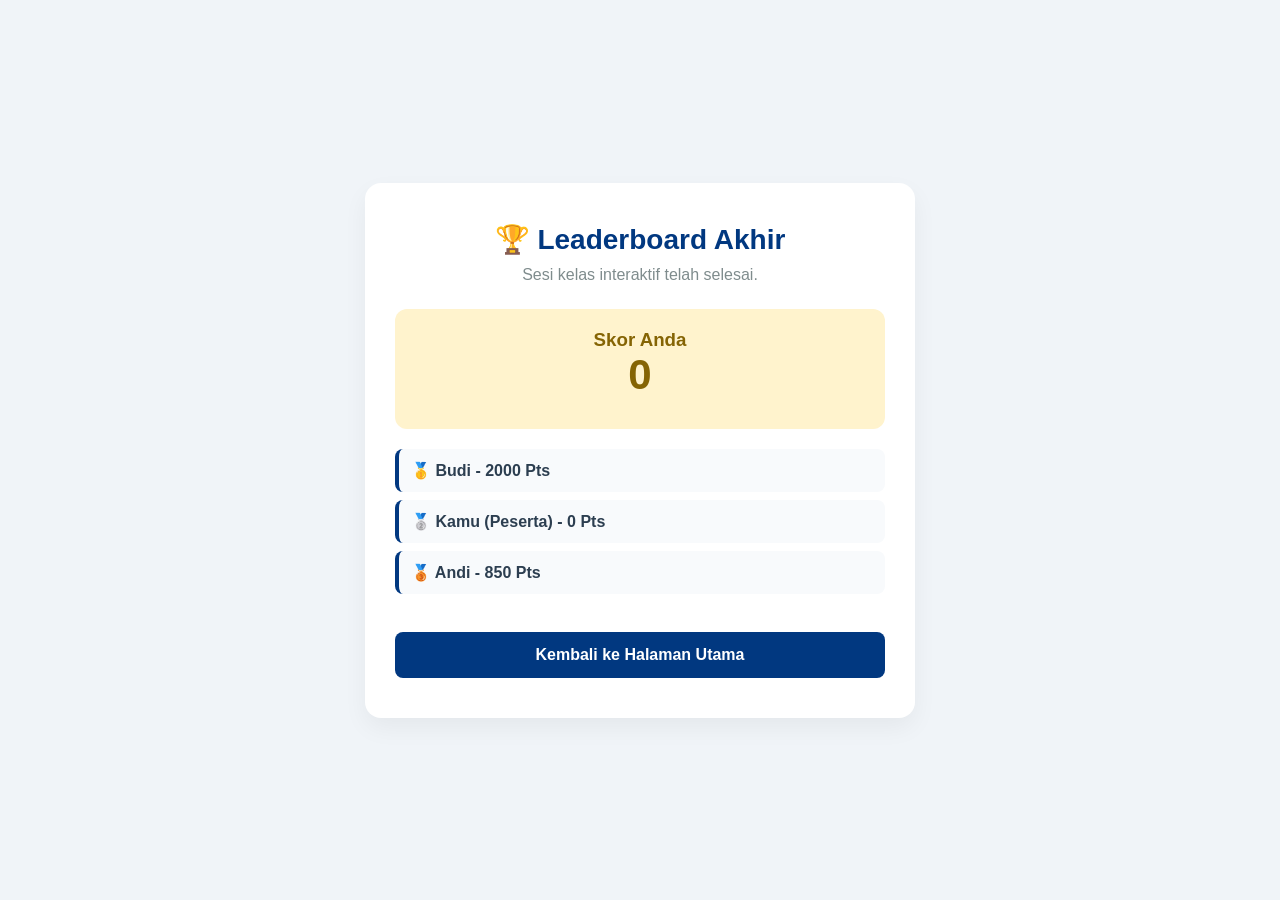
==== leaderboard.html @ 4242c5da "Progress: Front-End html, css, and js" ====
<!DOCTYPE html>
<html lang="id">
<head>
    <meta charset="UTF-8">
    <meta name="viewport" content="width=device-width, initial-scale=1.0">
    <title>Papan Skor Akhir</title>
    <link rel="stylesheet" href="style.css">
</head>
<body>

    <div class="card">
        <h1>🏆 Leaderboard Akhir</h1>
        <p>Sesi kelas interaktif telah selesai.</p>
        
        <div style="background: #fff3cd; padding: 20px; border-radius: 12px; margin-bottom: 20px;">
            <h3 style="color: #856404;">Skor Anda</h3>
            <h1 id="final-score-display" style="font-size: 42px; color: #856404;">0</h1>
        </div>

        <ul class="player-list">
            <li>🥇 <span id="winner-name">Budi</span> - 2000 Pts</li>
            <li>🥈 Kamu (<span class="my-name-lbl">Peserta</span>) - <span id="my-score-lbl">0</span> Pts</li>
            <li>🥉 Andi - 850 Pts</li>
        </ul>

        <button class="btn btn-primary" onclick="clearAndGoHome()">Kembali ke Halaman Utama</button>
    </div>

    <script src="app.js"></script>
    <script>
        document.getElementById('final-score-display').innerText = localStorage.getItem('myScore') || 0;
        document.getElementById('my-score-lbl').innerText = localStorage.getItem('myScore') || 0;
        document.querySelectorAll('.my-name-lbl').forEach(el => {
            el.innerText = localStorage.getItem('username') || 'Peserta';
        });
        
        function clearAndGoHome() {
            localStorage.clear();
            window.location.href = 'index.html';
        }
    </script>
</body>
</html>
---- style.css ----
:root {
    --primary: #013880;
    --primary-light: #024caa;
    --accent: #f39c12;
    --bg: #f0f4f8;
    --card-bg: #ffffff;
    --text: #2c3e50;
    
    /* Warna Tombol Kuis (Khas Kahoot/Quizizz) */
    --red: #e21b3c;
    --blue: #1368ce;
    --yellow: #d89e00;
    --green: #26890c;
}

* {
    box-sizing: border-box;
    font-family: 'Segoe UI', Tahoma, Geneva, Verdana, sans-serif;
    margin: 0;
    padding: 0;
}

body {
    background-color: var(--bg);
    color: var(--text);
    display: flex;
    justify-content: center;
    align-items: center;
    min-height: 100vh;
    padding: 20px;
}

.card {
    background: var(--card-bg);
    max-width: 550px;
    width: 100%;
    padding: 40px 30px;
    border-radius: 16px;
    box-shadow: 0 10px 25px rgba(0, 0, 0, 0.05);
    text-align: center;
    animation: fadeIn 0.5s ease-in-out;
}

h1 { color: var(--primary); margin-bottom: 10px; font-size: 28px; }
p { color: #7f8c8d; margin-bottom: 25px; }

/* Form & Input */
.form-group {
    margin-bottom: 15px;
    text-align: left;
}
label { font-weight: 600; font-size: 14px; color: var(--text); }
input[type="text"] {
    width: 100%;
    padding: 12px 15px;
    margin-top: 5px;
    border: 2px solid #cbd5e1;
    border-radius: 8px;
    font-size: 16px;
    transition: all 0.3s;
}
input[type="text"]:focus {
    border-color: var(--primary);
    outline: none;
    box-shadow: 0 0 0 3px rgba(1, 56, 128, 0.15);
}

/* Tombol-Tombol */
.btn {
    width: 100%;
    padding: 14px;
    font-size: 16px;
    font-weight: bold;
    border: none;
    border-radius: 8px;
    cursor: pointer;
    transition: transform 0.1s, background 0.2s;
    margin-top: 10px;
    color: white;
}
.btn:active { transform: scale(0.98); }
.btn-primary { background: var(--primary); }
.btn-primary:hover { background: var(--primary-light); }
.btn-accent { background: var(--accent); }
.btn-accent:hover { opacity: 0.9; }
.btn-danger { background: #e74c3c; }

.divider {
    margin: 25px 0;
    position: relative;
    text-align: center;
}
.divider::before {
    content: "";
    position: absolute;
    top: 50%; left: 0; width: 100%; height: 1px;
    background: #cbd5e1; z-index: 1;
}
.divider span {
    background: var(--card-bg);
    padding: 0 15px;
    position: relative;
    z-index: 2;
    color: #94a3b8;
    font-size: 14px;
}

/* Grid Jawaban Kuis */
.quiz-grid {
    display: grid;
    grid-template-columns: repeat(2, 1fr);
    gap: 15px;
    margin-top: 25px;
}
.btn-quiz {
    padding: 25px 15px;
    font-size: 18px;
    color: white;
    border: none;
    border-radius: 12px;
    cursor: pointer;
    font-weight: bold;
    box-shadow: 0 4px 0 rgba(0,0,0,0.15);
    transition: all 0.1s;
}
.btn-quiz:active { transform: translateY(4px); box-shadow: none; }
.q-red { background: var(--red); }
.q-blue { background: var(--blue); }
.q-yellow { background: var(--yellow); }
.q-green { background: var(--green); }

/* List Pemain di Lobby */
.player-list {
    list-style: none;
    margin: 20px 0;
    max-height: 200px;
    overflow-y: auto;
}
.player-list li {
    background: #f8fafc;
    padding: 12px;
    margin-bottom: 8px;
    border-radius: 8px;
    border-left: 4px solid var(--primary);
    text-align: left;
    font-weight: 600;
    animation: slideIn 0.3s ease-out;
}

/* Animasi */
@keyframes fadeIn {
    from { opacity: 0; transform: translateY(20px); }
    to { opacity: 1; transform: translateY(0); }
}
@keyframes slideIn {
    from { opacity: 0; transform: translateX(-10px); }
    to { opacity: 1; transform: translateX(0); }
}
/* Tambahan Style untuk Tombol Back */
.back-header {
    text-align: left;
    margin-bottom: 15px;
}
.btn-back {
    background: none;
    border: none;
    color: #7f8c8d;
    font-size: 14px;
    font-weight: 600;
    cursor: pointer;
    padding: 5px 10px;
    border-radius: 5px;
    transition: 0.2s;
}
.btn-back:hover {
    background: #e2e8f0;
    color: var(--primary);
}
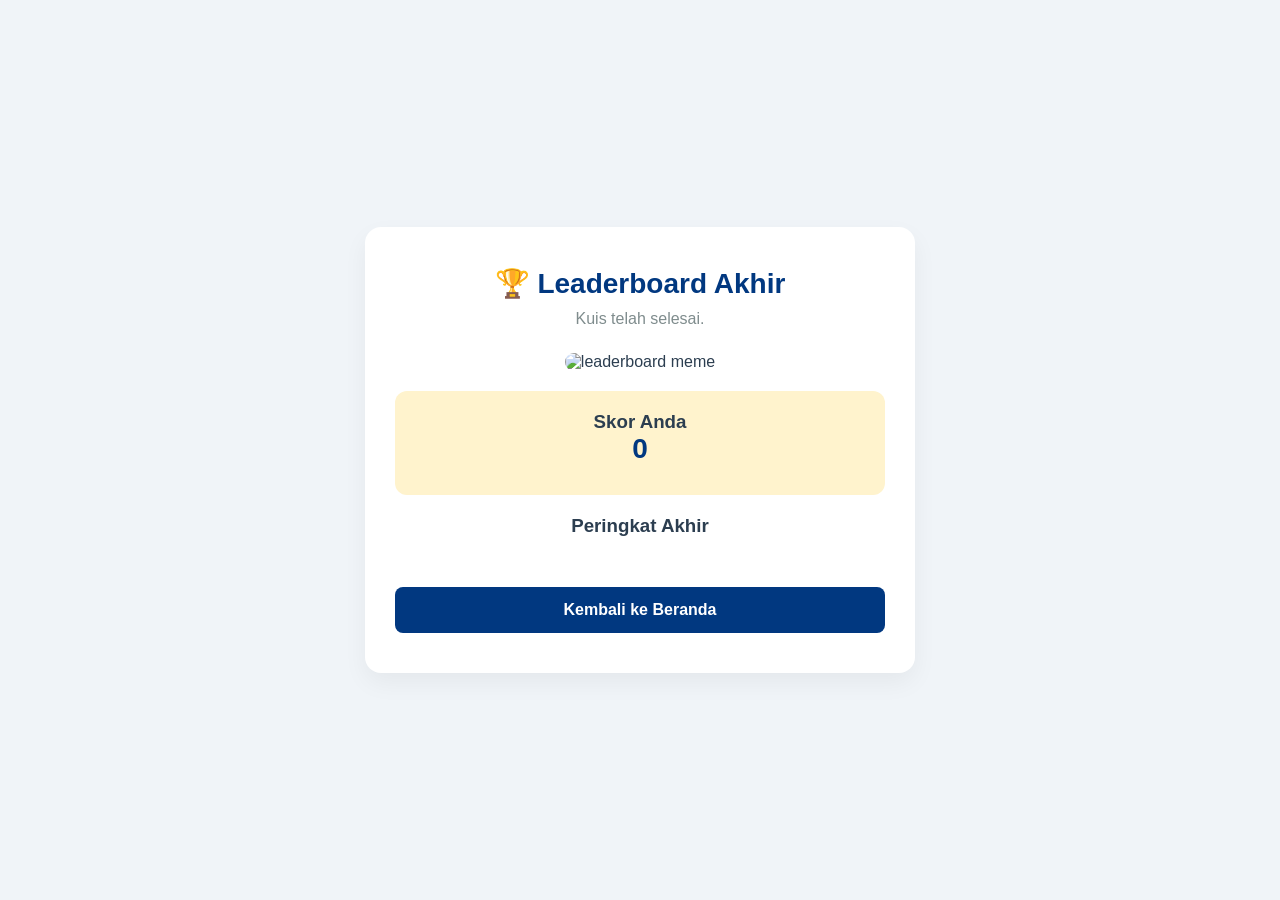
==== commit 7faaf587: "Front-End" ====
--- a/leaderboard.html
+++ b/leaderboard.html
@@ -3,41 +3,40 @@
 <head>
     <meta charset="UTF-8">
     <meta name="viewport" content="width=device-width, initial-scale=1.0">
-    <title>Papan Skor Akhir</title>
+    <title>Leaderboard QuITS</title>
     <link rel="stylesheet" href="style.css">
 </head>
 <body>
 
-    <div class="card">
-        <h1>🏆 Leaderboard Akhir</h1>
-        <p>Sesi kelas interaktif telah selesai.</p>
-        
-        <div style="background: #fff3cd; padding: 20px; border-radius: 12px; margin-bottom: 20px;">
-            <h3 style="color: #856404;">Skor Anda</h3>
-            <h1 id="final-score-display" style="font-size: 42px; color: #856404;">0</h1>
-        </div>
+<div class="card">
+    <h1>🏆 Leaderboard Akhir</h1>
+    <p>Kuis telah selesai.</p>
 
-        <ul class="player-list">
-            <li>🥇 <span id="winner-name">Budi</span> - 2000 Pts</li>
-            <li>🥈 Kamu (<span class="my-name-lbl">Peserta</span>) - <span id="my-score-lbl">0</span> Pts</li>
-            <li>🥉 Andi - 850 Pts</li>
-        </ul>
+    <img
+        id="leaderboard-meme"
+        src="assets/leaderboard.jpg"
+        alt="leaderboard meme"
+        style="max-width:350px; margin-bottom:20px; border-radius:12px;">
 
-        <button class="btn btn-primary" onclick="clearAndGoHome()">Kembali ke Halaman Utama</button>
+    <div id="score-container"
+        style="background:#fff3cd; padding:20px; border-radius:12px; margin-bottom:20px;">
+        <h3>Skor Anda</h3>
+        <h1 id="final-score-display">0</h1>
     </div>
 
-    <script src="app.js"></script>
-    <script>
-        document.getElementById('final-score-display').innerText = localStorage.getItem('myScore') || 0;
-        document.getElementById('my-score-lbl').innerText = localStorage.getItem('myScore') || 0;
-        document.querySelectorAll('.my-name-lbl').forEach(el => {
-            el.innerText = localStorage.getItem('username') || 'Peserta';
-        });
-        
-        function clearAndGoHome() {
-            localStorage.clear();
-            window.location.href = 'index.html';
-        }
-    </script>
+    <h3>Peringkat Akhir</h3>
+
+    <ul id="leaderboard-list" class="player-list"></ul>
+
+    <button class="btn btn-primary" onclick="clearAndGoHome()">
+        Kembali ke Beranda
+    </button>
+</div>
+
+<script src="app.js"></script>
+<script>
+    // Pastikan fungsi dipanggil saat halaman dimuat
+    document.addEventListener('DOMContentLoaded', initLeaderboardPage);
+</script>
 </body>
-</html>+</html>
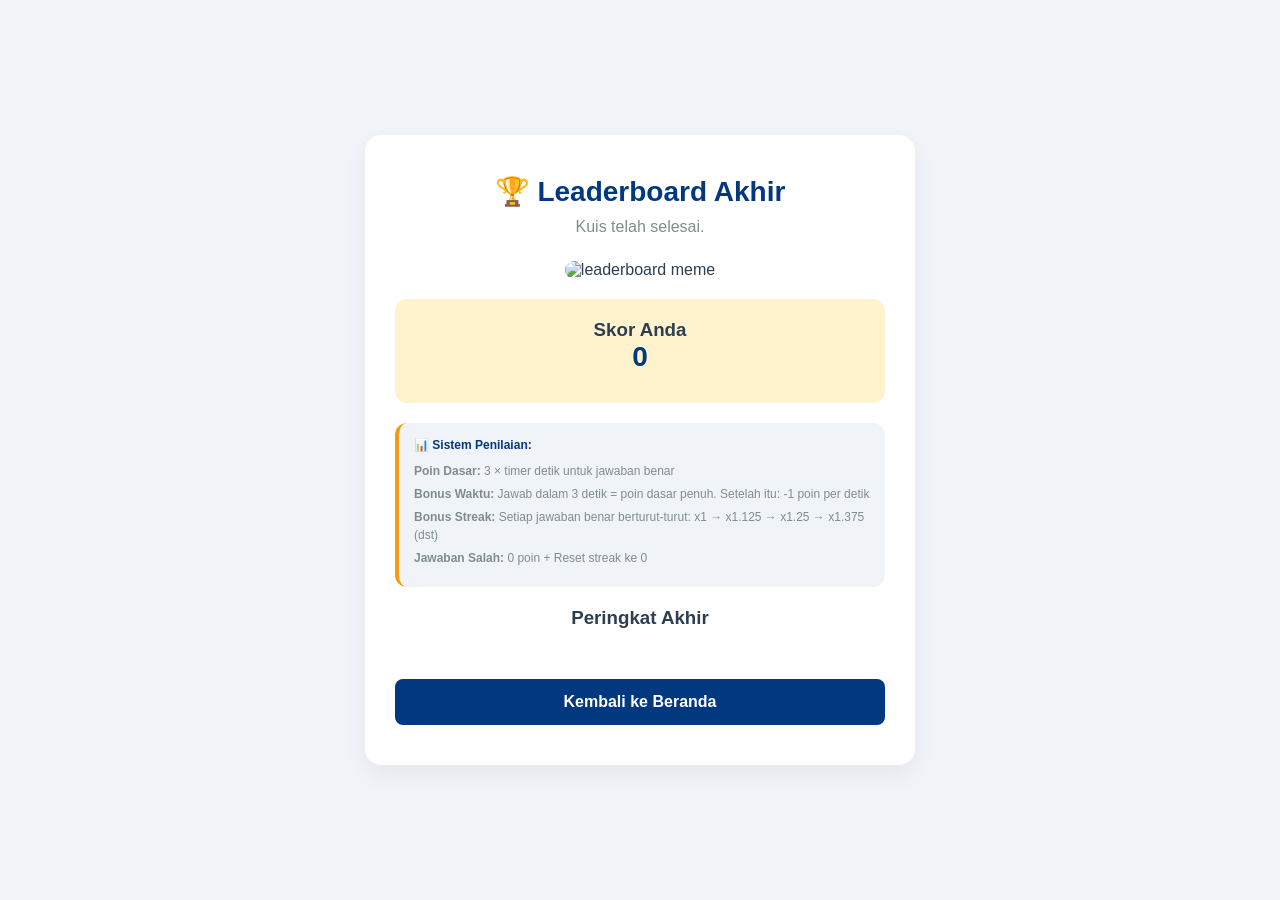
==== commit 0d7d2fbc: "Gamification + UI interaction fix" ====
--- a/leaderboard.html
+++ b/leaderboard.html
@@ -5,6 +5,25 @@
     <meta name="viewport" content="width=device-width, initial-scale=1.0">
     <title>Leaderboard QuITS</title>
     <link rel="stylesheet" href="style.css">
+    <style>
+        .scoring-info {
+            background: #f0f4f8;
+            padding: 15px;
+            border-radius: 12px;
+            margin-bottom: 20px;
+            font-size: 12px;
+            text-align: left;
+            border-left: 4px solid var(--accent);
+        }
+        .scoring-info h4 {
+            margin-bottom: 10px;
+            color: var(--primary);
+        }
+        .scoring-info p {
+            margin: 5px 0;
+            line-height: 1.5;
+        }
+    </style>
 </head>
 <body>
 
@@ -24,6 +43,14 @@
         <h1 id="final-score-display">0</h1>
     </div>
 
+    <div class="scoring-info">
+        <h4>📊 Sistem Penilaian:</h4>
+        <p><strong>Poin Dasar:</strong> 3 × timer detik untuk jawaban benar</p>
+        <p><strong>Bonus Waktu:</strong> Jawab dalam 3 detik = poin dasar penuh. Setelah itu: -1 poin per detik</p>
+        <p><strong>Bonus Streak:</strong> Setiap jawaban benar berturut-turut: x1 → x1.125 → x1.25 → x1.375 (dst)</p>
+        <p><strong>Jawaban Salah:</strong> 0 poin + Reset streak ke 0</p>
+    </div>
+
     <h3>Peringkat Akhir</h3>
 
     <ul id="leaderboard-list" class="player-list"></ul>
--- a/style.css
+++ b/style.css
@@ -175,4 +175,14 @@
 .btn-back:hover {
     background: #e2e8f0;
     color: var(--primary);
-}+}
+
+/* List Data Live */
+#live-activity-list li, #temp-leaderboard-list li {
+    background: #ffffff;
+    padding: 8px 12px;
+    margin-bottom: 8px;
+    border-radius: 6px;
+    font-size: 14px;
+    box-shadow: 0 1px 3px rgba(0,0,0,0.1);
+}
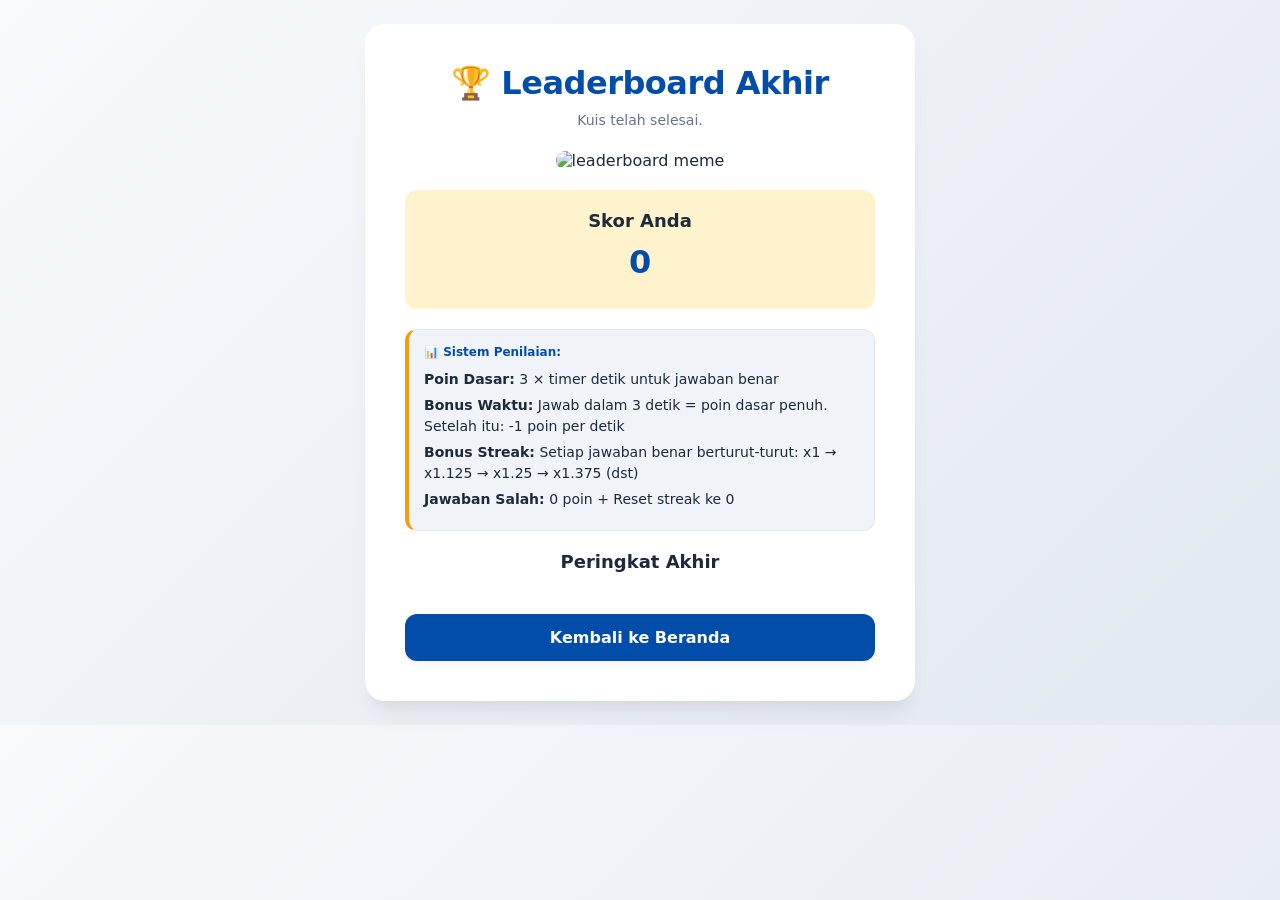
==== commit 9b67fc9d: "Add favicon link to leaderboard.html" ====
--- a/leaderboard.html
+++ b/leaderboard.html
@@ -4,6 +4,7 @@
     <meta charset="UTF-8">
     <meta name="viewport" content="width=device-width, initial-scale=1.0">
     <title>Leaderboard QuITS</title>
+    <link rel="icon" type="image/png" href="Logo.png">
     <link rel="stylesheet" href="style.css">
     <style>
         .scoring-info {
--- a/style.css
+++ b/style.css
@@ -1,188 +1,341 @@
+/* ==========================================================
+   🎨 DESIGN SYSTEM & VARIABLES (Modern Clean Aesthetic)
+   ========================================================== */
 :root {
-    --primary: #013880;
-    --primary-light: #024caa;
-    --accent: #f39c12;
-    --bg: #f0f4f8;
+    --primary: #024caa;
+    --primary-light: #0ea5e9;
+    --primary-dark: #0f172a;
+    --accent: #f59e0b;
+    --bg-gradient: linear-gradient(135deg, #f8fafc 0%, #e2e8f0 100%);
     --card-bg: #ffffff;
-    --text: #2c3e50;
+    --text-main: #1e293b;
+    --text-muted: #64748b;
+    --border-color: #cbd5e1;
     
-    /* Warna Tombol Kuis (Khas Kahoot/Quizizz) */
-    --red: #e21b3c;
-    --blue: #1368ce;
-    --yellow: #d89e00;
-    --green: #26890c;
-}
-
+    /* 3D Tactile Colors untuk Tombol Kuis (Kahoot/Quizizz Inspired) */
+    --red: #ef4444;
+    --red-dark: #b91c1c;
+    --blue: #3b82f6;
+    --blue-dark: #1d4ed8;
+    --yellow: #f59e0b;
+    --yellow-dark: #b45309;
+    --green: #10b981;
+    --green-dark: #047857;
+    
+    /* Utility Colors */
+    --danger: #ef4444;
+    --danger-hover: #dc2626;
+    --success-bg: #d1fae5;
+    --success-text: #065f46;
+    --warning-bg: #fef3c7;
+    --warning-text: #92400e;
+}
+
+/* ==========================================================
+   RESET & BASE STYLES
+   ========================================================== */
 * {
     box-sizing: border-box;
-    font-family: 'Segoe UI', Tahoma, Geneva, Verdana, sans-serif;
+    font-family: 'Inter', system-ui, -apple-system, BlinkMacSystemFont, 'Segoe UI', Roboto, sans-serif;
     margin: 0;
     padding: 0;
+    -webkit-tap-highlight-color: transparent; /* Menghilangkan highlight biru saat di-tap di mobile */
 }
 
 body {
-    background-color: var(--bg);
-    color: var(--text);
+    background: var(--bg-gradient);
+    color: var(--text-main);
     display: flex;
     justify-content: center;
     align-items: center;
     min-height: 100vh;
-    padding: 20px;
-}
-
+    min-height: -webkit-fill-available; /* Fix untuk mobile browser address bar */
+    padding: 12px;
+    overflow-x: hidden;
+}
+
+/* ==========================================================
+   📦 RESPONSIVE CARD CONTAINER
+   ========================================================== */
 .card {
     background: var(--card-bg);
     max-width: 550px;
     width: 100%;
-    padding: 40px 30px;
-    border-radius: 16px;
-    box-shadow: 0 10px 25px rgba(0, 0, 0, 0.05);
+    padding: 24px 16px; /* Padding lebih kecil di mobile device */
+    border-radius: 20px;
+    box-shadow: 0 20px 25px -5px rgba(0, 0, 0, 0.05), 0 10px 10px -5px rgba(0, 0, 0, 0.04);
     text-align: center;
-    animation: fadeIn 0.5s ease-in-out;
-}
-
-h1 { color: var(--primary); margin-bottom: 10px; font-size: 28px; }
-p { color: #7f8c8d; margin-bottom: 25px; }
-
-/* Form & Input */
+    animation: fadeIn 0.4s cubic-bezier(0.16, 1, 0.3, 1);
+    transition: max-width 0.3s ease;
+}
+
+/* Typography */
+h1 { 
+    color: var(--primary); 
+    margin-bottom: 8px; 
+    font-size: 24px; 
+    font-weight: 800;
+    letter-spacing: -0.5px;
+}
+h2 { font-size: 20px; font-weight: 700; color: var(--primary-dark); }
+h3 { font-size: 18px; font-weight: 600; margin-bottom: 12px; }
+p { color: var(--text-muted); margin-bottom: 20px; font-size: 14px; line-height: 1.5; }
+hr { border: 0; height: 1px; background: #e2e8f0; margin: 20px 0; }
+
+/* ==========================================================
+   📋 FORM CONTROLS & INPUTS
+   ========================================================== */
 .form-group {
-    margin-bottom: 15px;
+    margin-bottom: 16px;
     text-align: left;
 }
-label { font-weight: 600; font-size: 14px; color: var(--text); }
-input[type="text"] {
-    width: 100%;
-    padding: 12px 15px;
-    margin-top: 5px;
-    border: 2px solid #cbd5e1;
-    border-radius: 8px;
+label { 
+    font-weight: 600; 
+    font-size: 13px; 
+    color: var(--text-main);
+    text-transform: uppercase;
+    letter-spacing: 0.5px;
+}
+input[type="text"], input[type="number"] {
+    width: 100%;
+    padding: 14px 16px;
+    margin-top: 6px;
+    border: 2px solid var(--border-color);
+    border-radius: 12px;
     font-size: 16px;
-    transition: all 0.3s;
-}
-input[type="text"]:focus {
+    color: var(--text-main);
+    background-color: #f8fafc;
+    transition: all 0.25s ease;
+}
+input[type="text"]:focus, input[type="number"]:focus {
     border-color: var(--primary);
+    background-color: #ffffff;
     outline: none;
-    box-shadow: 0 0 0 3px rgba(1, 56, 128, 0.15);
-}
-
-/* Tombol-Tombol */
+    box-shadow: 0 0 0 4px rgba(2, 76, 170, 0.12);
+}
+
+/* ==========================================================
+   🔘 BUTTONS STYLE (Tactile & Accessible)
+   ========================================================== */
 .btn {
     width: 100%;
-    padding: 14px;
+    padding: 14px 20px;
     font-size: 16px;
-    font-weight: bold;
-    border: none;
-    border-radius: 8px;
-    cursor: pointer;
-    transition: transform 0.1s, background 0.2s;
-    margin-top: 10px;
-    color: white;
-}
-.btn:active { transform: scale(0.98); }
-.btn-primary { background: var(--primary); }
-.btn-primary:hover { background: var(--primary-light); }
-.btn-accent { background: var(--accent); }
-.btn-accent:hover { opacity: 0.9; }
-.btn-danger { background: #e74c3c; }
-
-.divider {
-    margin: 25px 0;
-    position: relative;
-    text-align: center;
-}
-.divider::before {
-    content: "";
-    position: absolute;
-    top: 50%; left: 0; width: 100%; height: 1px;
-    background: #cbd5e1; z-index: 1;
-}
-.divider span {
-    background: var(--card-bg);
-    padding: 0 15px;
-    position: relative;
-    z-index: 2;
-    color: #94a3b8;
-    font-size: 14px;
-}
-
-/* Grid Jawaban Kuis */
-.quiz-grid {
-    display: grid;
-    grid-template-columns: repeat(2, 1fr);
-    gap: 15px;
-    margin-top: 25px;
-}
-.btn-quiz {
-    padding: 25px 15px;
-    font-size: 18px;
-    color: white;
+    font-weight: 700;
     border: none;
     border-radius: 12px;
     cursor: pointer;
-    font-weight: bold;
-    box-shadow: 0 4px 0 rgba(0,0,0,0.15);
-    transition: all 0.1s;
-}
-.btn-quiz:active { transform: translateY(4px); box-shadow: none; }
+    transition: all 0.2s cubic-bezier(0.4, 0, 0.2, 1);
+    margin-top: 10px;
+    color: white;
+    display: inline-flex;
+    justify-content: center;
+    align-items: center;
+    gap: 8px;
+    box-shadow: 0 4px 6px -1px rgba(0, 0, 0, 0.05);
+}
+.btn:active { transform: scale(0.97); }
+
+.btn-primary { background: var(--primary); }
+.btn-primary:hover { background: #023d8a; box-shadow: 0 10px 15px -3px rgba(2, 76, 170, 0.2); }
+
+.btn-accent { background: var(--accent); color: white; }
+.btn-accent:hover { background: #d97706; box-shadow: 0 10px 15px -3px rgba(245, 158, 11, 0.2); }
+
+.btn-danger { background: var(--danger); }
+.btn-danger:hover { background: var(--danger-hover); box-shadow: 0 10px 15px -3px rgba(239, 68, 68, 0.2); }
+
+/* Back Button Layout */
+.back-header { text-align: left; margin-bottom: 16px; }
+.btn-back {
+    background: #e2e8f0;
+    border: none;
+    color: var(--text-main);
+    font-size: 13px;
+    font-weight: 700;
+    cursor: pointer;
+    padding: 8px 14px;
+    border-radius: 8px;
+    transition: all 0.2s;
+}
+.btn-back:hover { background: #cbd5e1; }
+
+/* Divider */
+.divider { margin: 24px 0; position: relative; text-align: center; }
+.divider::before {
+    content: ""; position: absolute; top: 50%; left: 0; width: 100%; height: 1px;
+    background: var(--border-color); z-index: 1;
+}
+.divider span {
+    background: var(--card-bg); padding: 0 16px; position: relative; z-index: 2;
+    color: var(--text-muted); font-size: 13px; font-weight: 600;
+}
+
+/* ==========================================================
+   🎮 RESPONSIVE QUIZ GAMEPLAY GRID (The Core Fix)
+   ========================================================== */
+.quiz-grid {
+    display: grid;
+    grid-template-columns: 1fr; /* Standar mobile: 1 kolom menumpuk vertikal */
+    gap: 12px;
+    margin-top: 20px;
+}
+
+.btn-quiz {
+    width: 100%;
+    padding: 20px 16px;
+    font-size: 16px;
+    color: white;
+    border: none;
+    border-radius: 16px;
+    cursor: pointer;
+    font-weight: 700;
+    text-align: left;
+    display: flex;
+    align-items: center;
+    transition: filter 0.15s ease, transform 0.1s ease;
+    position: relative;
+    box-shadow: inset 0 -5px 0 rgba(0, 0, 0, 0.24), 0 4px 6px rgba(0, 0, 0, 0.05);
+}
+.btn-quiz:active {
+    transform: translateY(3px);
+    box-shadow: inset 0 -2px 0 rgba(0, 0, 0, 0.24), 0 1px 2px rgba(0, 0, 0, 0.05);
+}
+.btn-quiz:disabled {
+    opacity: 0.5;
+    cursor: not-allowed;
+    transform: none !important;
+    box-shadow: none !important;
+}
+
+/* Variasi Warna Tombol Kuis */
 .q-red { background: var(--red); }
 .q-blue { background: var(--blue); }
 .q-yellow { background: var(--yellow); }
 .q-green { background: var(--green); }
 
-/* List Pemain di Lobby */
-.player-list {
+/* ==========================================================
+   🖥️ RESPONSIVE WEBRTC SCREENSHARE CONTAINER
+   ========================================================== */
+#screenshare-container {
+    box-shadow: 0 10px 15px -3px rgba(0, 0, 0, 0.3);
+}
+#remote-screen-video {
+    width: 100%;
+    height: auto;
+    aspect-ratio: 16 / 9; /* Menjaga aspek rasio konstan agar tidak distorsi */
+    object-fit: contain;
+    background-color: #000000;
+}
+
+/* ==========================================================
+   📋 DATA LISTS & FEED (Lobby, Activity, Leaderboard)
+   ========================================================== */
+.player-list, #live-activity-list, #temp-leaderboard-list {
     list-style: none;
-    margin: 20px 0;
-    max-height: 200px;
+    margin: 16px 0;
+    max-height: 220px;
     overflow-y: auto;
-}
+    padding-right: 4px;
+}
+
+/* Custom Scrollbar untuk kontainer list */
+.player-list::-webkit-scrollbar, 
+#live-activity-list::-webkit-scrollbar, 
+#temp-leaderboard-list::-webkit-scrollbar {
+    width: 6px;
+}
+.player-list::-webkit-scrollbar-thumb, 
+#live-activity-list::-webkit-scrollbar-thumb, 
+#temp-leaderboard-list::-webkit-scrollbar-thumb {
+    background: #cbd5e1;
+    border-radius: 10px;
+}
+
 .player-list li {
     background: #f8fafc;
-    padding: 12px;
+    padding: 14px 16px;
     margin-bottom: 8px;
-    border-radius: 8px;
+    border-radius: 10px;
     border-left: 4px solid var(--primary);
     text-align: left;
     font-weight: 600;
-    animation: slideIn 0.3s ease-out;
-}
-
-/* Animasi */
+    font-size: 14px;
+    display: flex;
+    align-items: center;
+    gap: 8px;
+    animation: slideIn 0.25s cubic-bezier(0.16, 1, 0.3, 1);
+}
+
+#live-activity-list li, #temp-leaderboard-list li, #participant-temp-list li {
+    background: #ffffff;
+    padding: 12px 14px;
+    margin-bottom: 8px;
+    border-radius: 8px;
+    font-size: 13.5px;
+    font-weight: 500;
+    box-shadow: 0 2px 4px rgba(0,0,0,0.02), 0 1px 2px rgba(0,0,0,0.03);
+    border: 1px solid #e2e8f0;
+}
+
+/* Scoring Info Box (Leaderboard Akhir) */
+.scoring-info {
+    background: #f8fafc;
+    padding: 16px;
+    border-radius: 14px;
+    margin-bottom: 20px;
+    font-size: 13px;
+    text-align: left;
+    border-left: 4px solid var(--accent);
+    border-top: 1px solid #e2e8f0;
+    border-right: 1px solid #e2e8f0;
+    border-bottom: 1px solid #e2e8f0;
+}
+.scoring-info h4 { margin-bottom: 8px; color: var(--primary-dark); font-weight: 700; }
+.scoring-info p { margin: 6px 0; line-height: 1.4; color: var(--text-main); }
+
+/* ==========================================================
+   ✨ ANIMATIONS
+   ========================================================== */
 @keyframes fadeIn {
-    from { opacity: 0; transform: translateY(20px); }
+    from { opacity: 0; transform: translateY(16px); }
     to { opacity: 1; transform: translateY(0); }
 }
 @keyframes slideIn {
-    from { opacity: 0; transform: translateX(-10px); }
+    from { opacity: 0; transform: translateX(-12px); }
     to { opacity: 1; transform: translateX(0); }
 }
-/* Tambahan Style untuk Tombol Back */
-.back-header {
-    text-align: left;
-    margin-bottom: 15px;
-}
-.btn-back {
-    background: none;
-    border: none;
-    color: #7f8c8d;
-    font-size: 14px;
-    font-weight: 600;
-    cursor: pointer;
-    padding: 5px 10px;
-    border-radius: 5px;
-    transition: 0.2s;
-}
-.btn-back:hover {
-    background: #e2e8f0;
-    color: var(--primary);
-}
-
-/* List Data Live */
-#live-activity-list li, #temp-leaderboard-list li {
-    background: #ffffff;
-    padding: 8px 12px;
-    margin-bottom: 8px;
-    border-radius: 6px;
-    font-size: 14px;
-    box-shadow: 0 1px 3px rgba(0,0,0,0.1);
-}
+
+/* ==========================================================
+   📱 MEDIA QUERIES (BREAKPOINTS UNTUK SCREEN LEBIH BESAR)
+   ========================================================== */
+
+/* Tablet Device ke atas (Lebar layar mulai dari 550px) */
+@media (min-width: 550px) {
+    body { padding: 24px; }
+    .card { padding: 40px; }
+    h1 { font-size: 32px; }
+    
+    /* Grid Jawaban Berubah Menjadi 2 Kolom (Kahoot Grid Style) */
+    .quiz-grid {
+        grid-template-columns: repeat(2, 1fr);
+        gap: 16px;
+    }
+    .btn-quiz {
+        padding: 26px 20px;
+        font-size: 18px;
+    }
+}
+
+/* Desktop Wide Device (Lebar layar khusus halaman kuis/host-space yang disetting inline max-width:800px) */
+@media (min-width: 768px) {
+    .card[style*="max-width:800px"], .card[style*="max-width: 800px"] {
+        max-width: 850px !important;
+    }
+    
+    /* Layout Fleksibel Berdampingan Khusus Dashboard Kontrol Host */
+    .card #host-quiz-space > div[style*="display: flex"] {
+        flex-direction: row !important;
+        gap: 24px !important;
+    }
+}
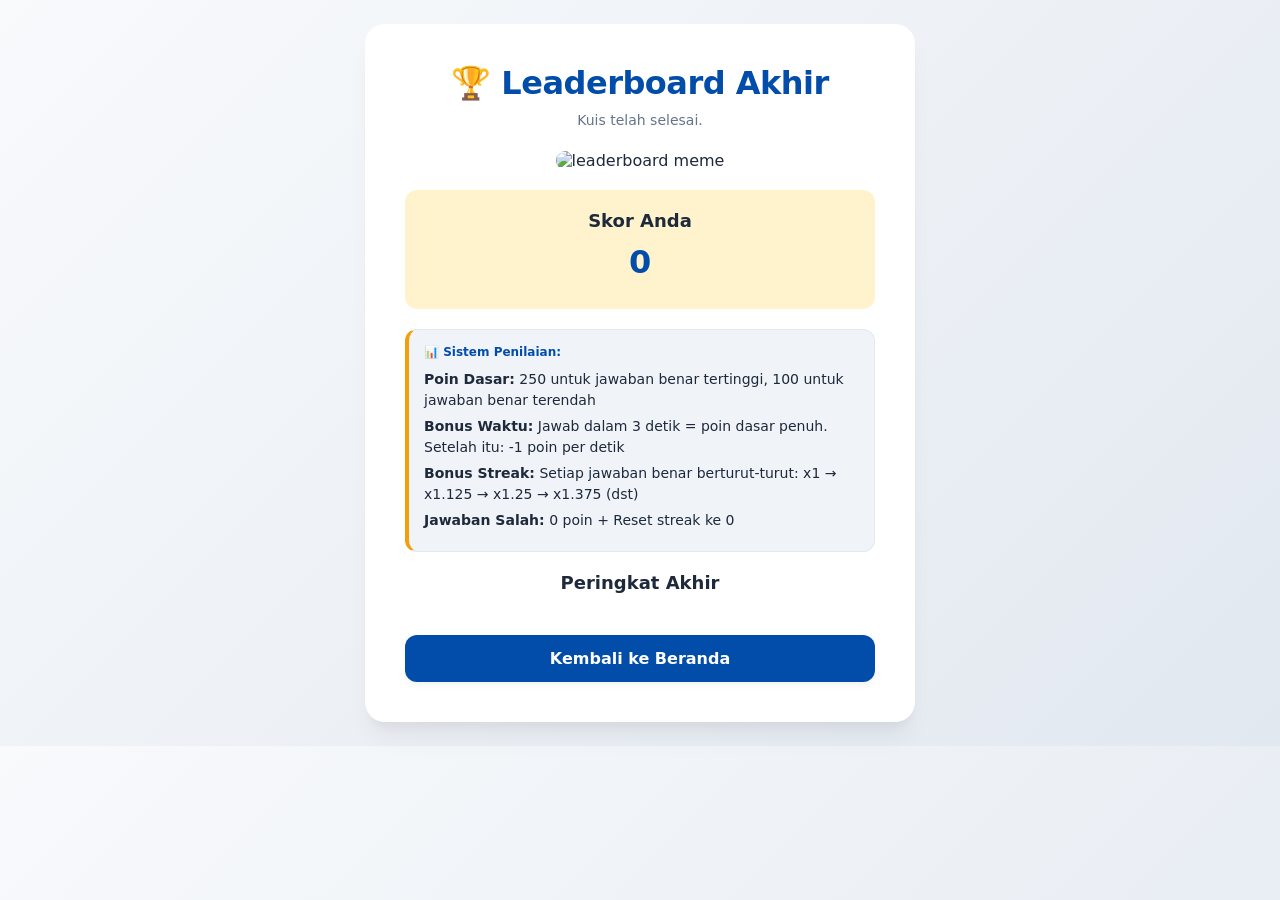
==== commit aecadc79: "Frontend Bye Sum and Timer" ====
--- a/leaderboard.html
+++ b/leaderboard.html
@@ -46,7 +46,7 @@
 
     <div class="scoring-info">
         <h4>📊 Sistem Penilaian:</h4>
-        <p><strong>Poin Dasar:</strong> 3 × timer detik untuk jawaban benar</p>
+        <p><strong>Poin Dasar:</strong> 250 untuk jawaban benar tertinggi, 100 untuk jawaban benar terendah</p>
         <p><strong>Bonus Waktu:</strong> Jawab dalam 3 detik = poin dasar penuh. Setelah itu: -1 poin per detik</p>
         <p><strong>Bonus Streak:</strong> Setiap jawaban benar berturut-turut: x1 → x1.125 → x1.25 → x1.375 (dst)</p>
         <p><strong>Jawaban Salah:</strong> 0 poin + Reset streak ke 0</p>
